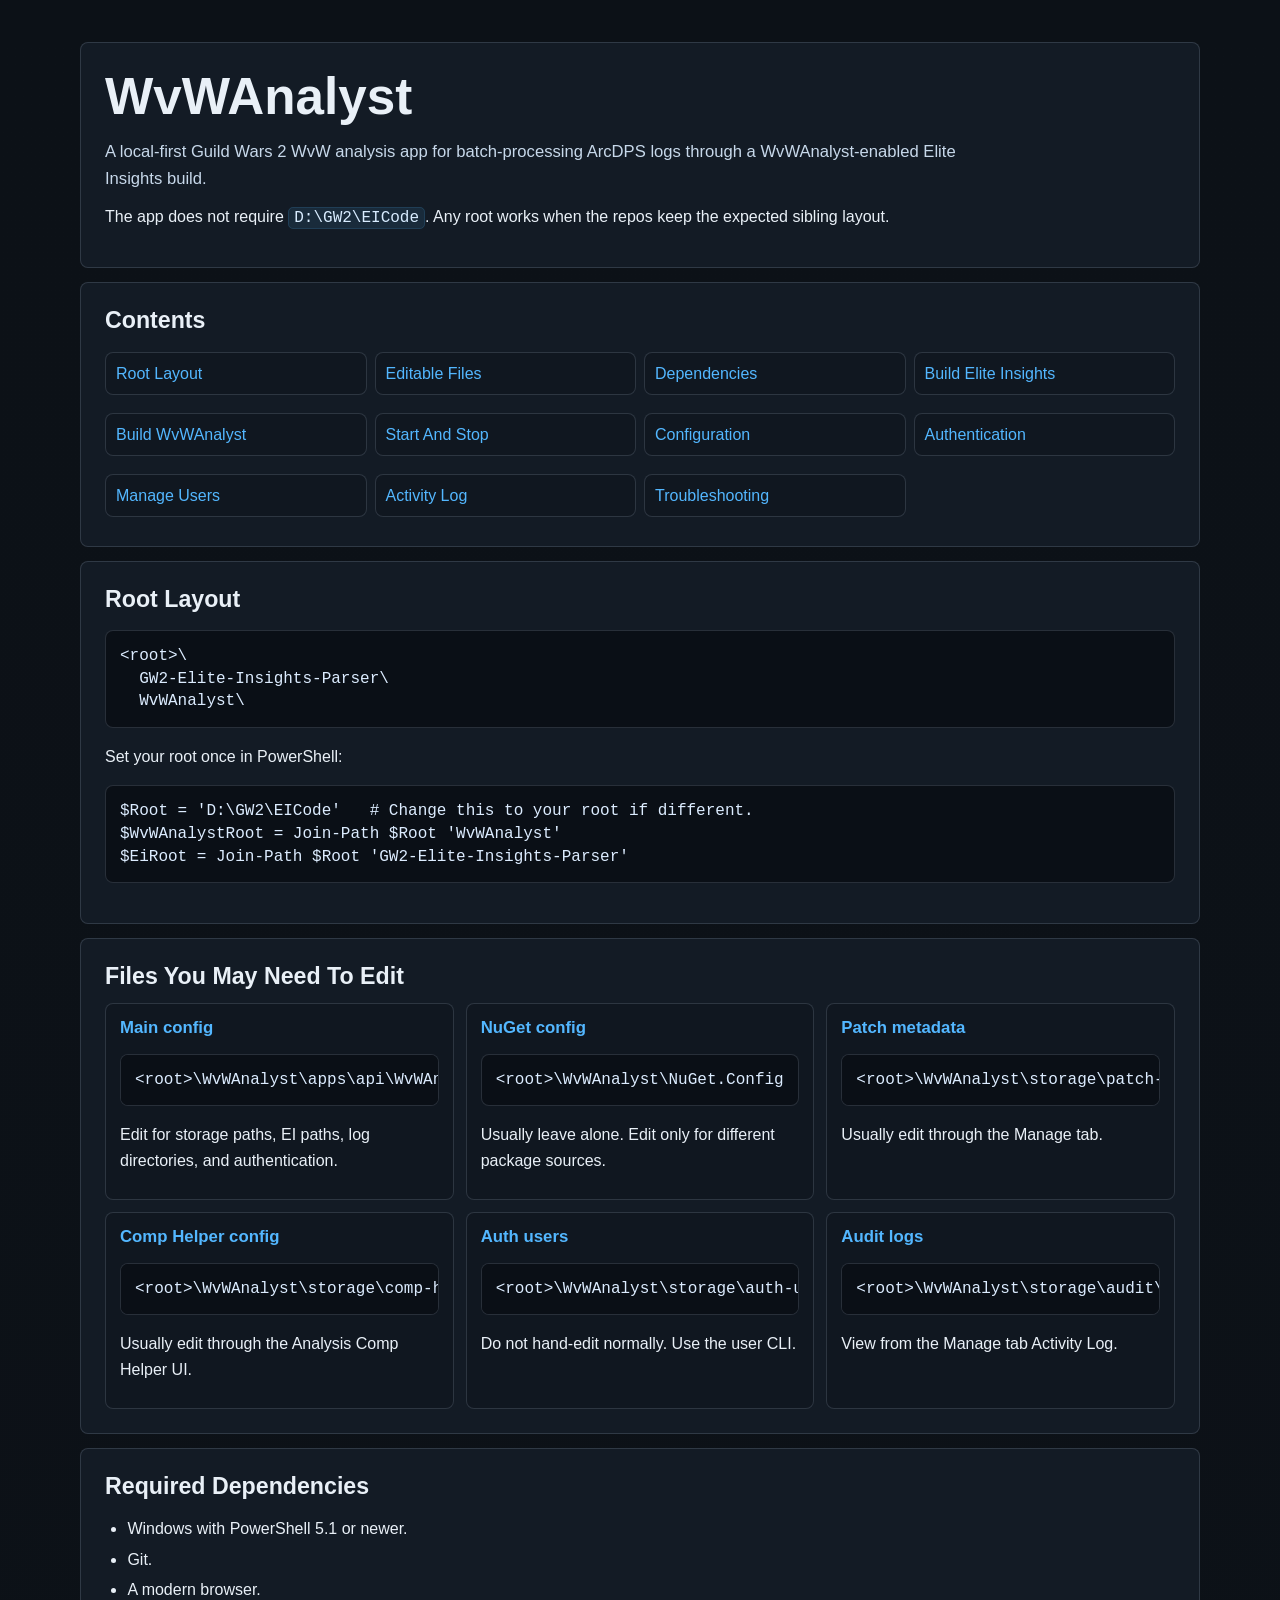
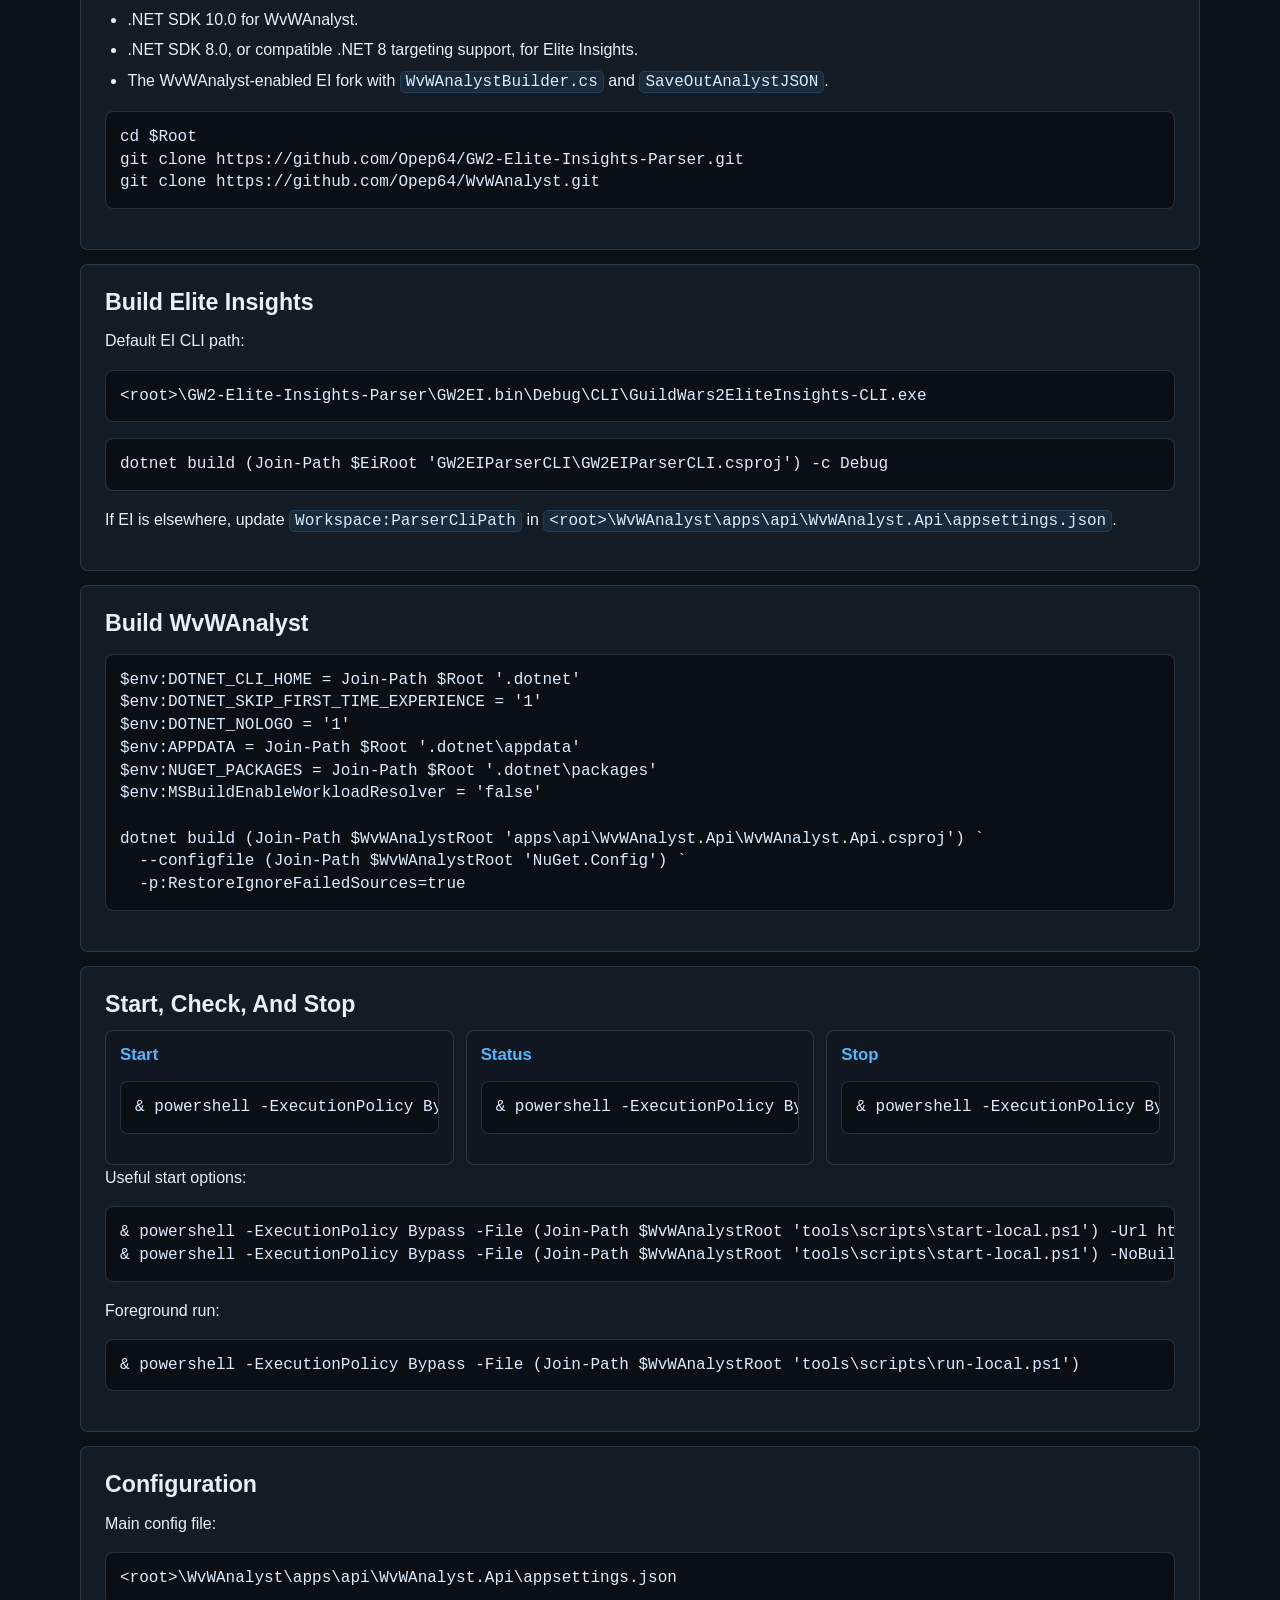
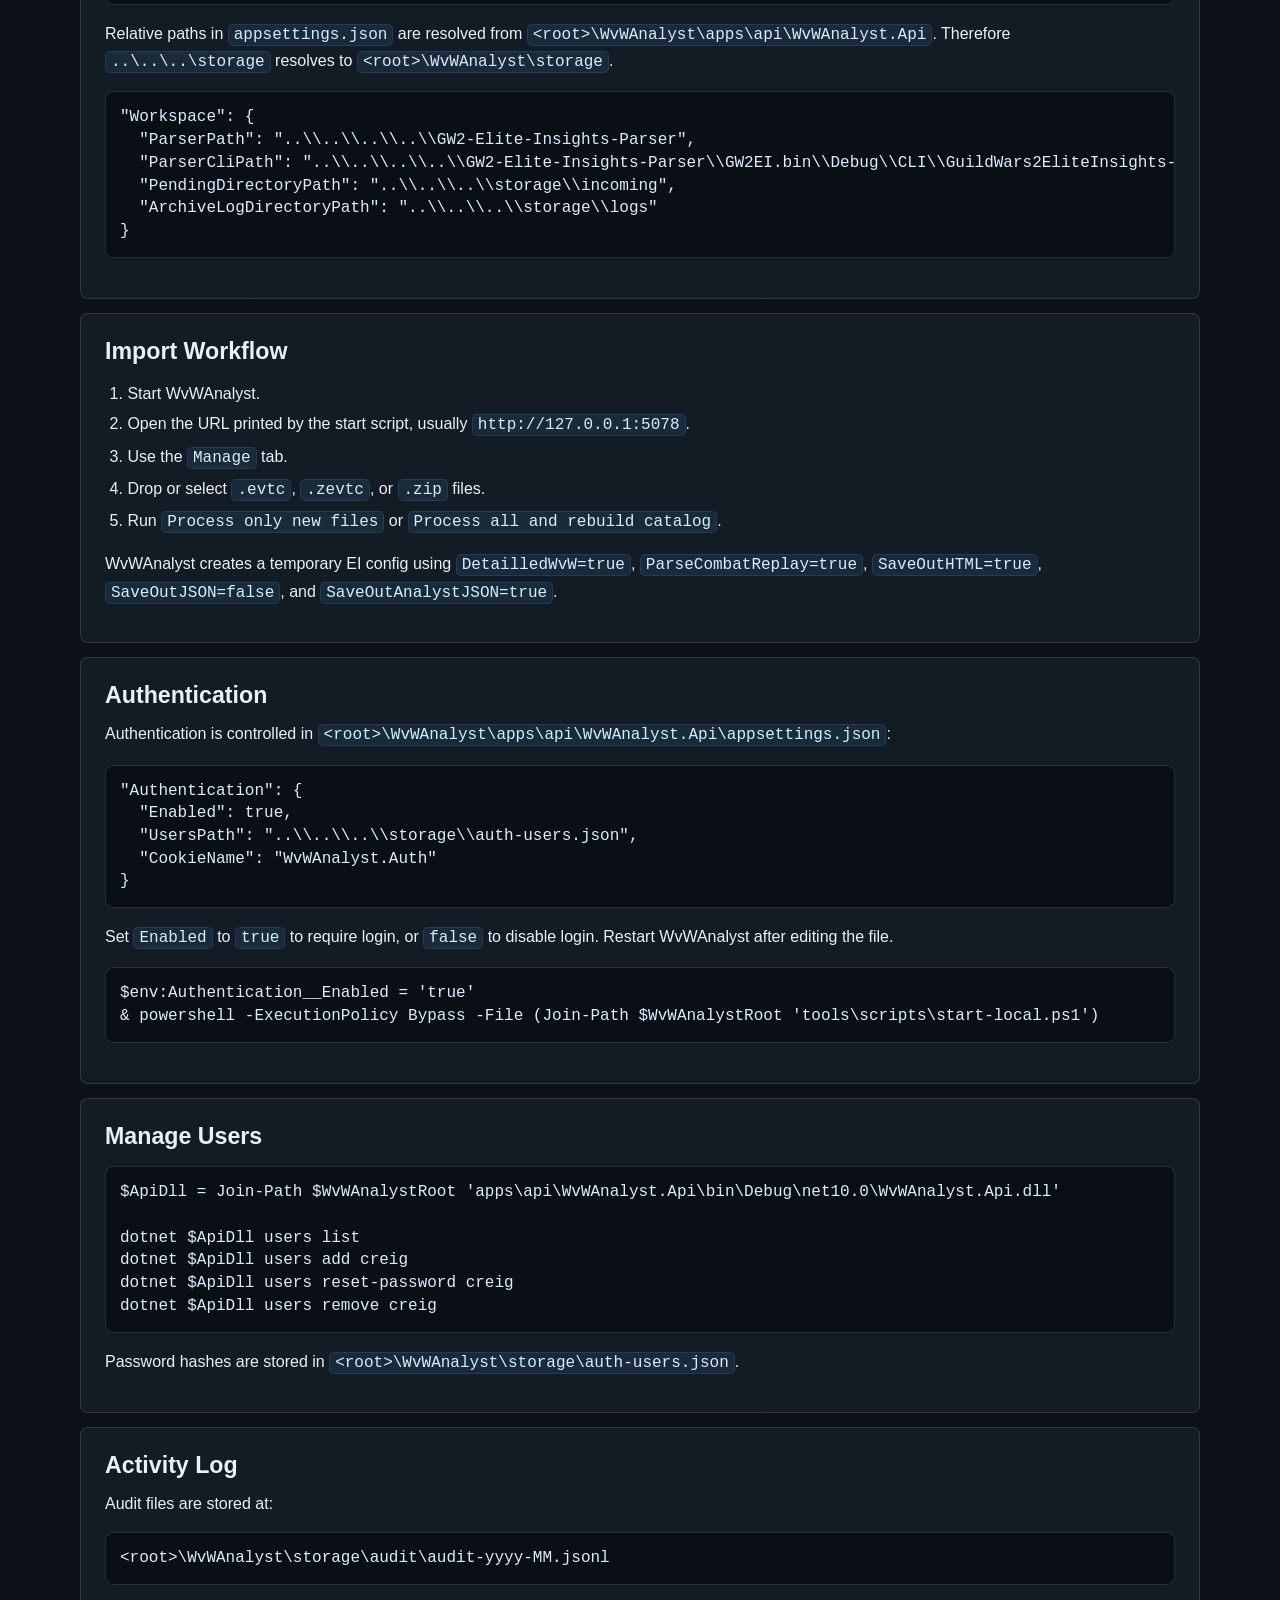
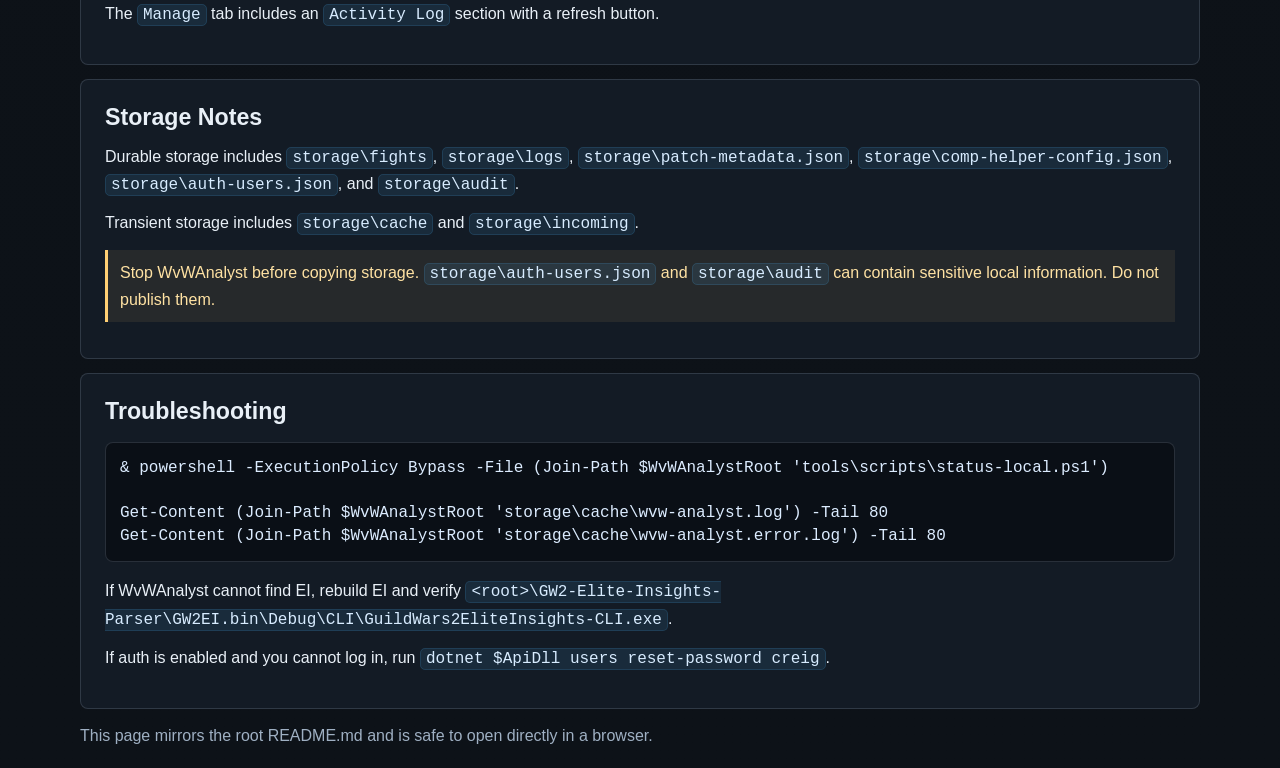
==== README.html @ 34537455 "Add auth, activity log, and setup docs" ====
<!doctype html>
<html lang="en">
<head>
    <meta charset="utf-8">
    <meta name="viewport" content="width=device-width, initial-scale=1">
    <title>WvWAnalyst README</title>
    <style>
        :root {
            color-scheme: dark;
            --bg: #0d1218;
            --panel: #151e29;
            --panel-soft: #101720;
            --ink: #e9f0f7;
            --muted: #9fb0c3;
            --line: rgba(177, 194, 214, 0.18);
            --accent: #53b7ff;
            --warning: #ffcf73;
        }
        * { box-sizing: border-box; }
        body {
            margin: 0;
            background: linear-gradient(180deg, #0c1117 0%, var(--bg) 100%);
            color: var(--ink);
            font-family: "Segoe UI", Arial, sans-serif;
            line-height: 1.58;
        }
        main {
            width: min(100% - 32px, 1120px);
            margin: 0 auto;
            padding: 28px 0 52px;
        }
        header, section {
            border: 1px solid var(--line);
            border-radius: 8px;
            background: rgba(21, 30, 41, 0.82);
            padding: 24px;
            margin: 14px 0;
        }
        h1, h2, h3 { line-height: 1.18; margin: 0 0 12px; }
        h1 { font-size: clamp(2rem, 4vw, 3.4rem); letter-spacing: 0; }
        h2 { font-size: 1.45rem; }
        h3 { font-size: 1.05rem; color: var(--accent); }
        p { margin: 0 0 12px; }
        a { color: var(--accent); }
        ul, ol { padding-left: 1.4rem; }
        li { margin: 5px 0; }
        code, pre { font-family: Consolas, "Cascadia Mono", monospace; }
        code {
            color: #d8ecff;
            background: rgba(83, 183, 255, 0.10);
            border: 1px solid rgba(83, 183, 255, 0.14);
            border-radius: 5px;
            padding: 1px 5px;
        }
        pre {
            overflow: auto;
            border: 1px solid var(--line);
            border-radius: 8px;
            background: #0a0f16;
            padding: 14px;
            color: #dcecff;
            line-height: 1.42;
        }
        pre code { display: block; background: transparent; border: 0; padding: 0; color: inherit; }
        .lead { color: #c7d8ea; font-size: 1.04rem; max-width: 880px; }
        .toc {
            display: grid;
            grid-template-columns: repeat(auto-fit, minmax(220px, 1fr));
            gap: 8px;
            list-style: none;
            padding: 0;
            margin: 0;
        }
        .toc a {
            display: block;
            border: 1px solid var(--line);
            border-radius: 8px;
            background: var(--panel-soft);
            padding: 8px 10px;
            text-decoration: none;
        }
        .grid {
            display: grid;
            grid-template-columns: repeat(auto-fit, minmax(260px, 1fr));
            gap: 12px;
        }
        .card {
            border: 1px solid var(--line);
            border-radius: 8px;
            background: var(--panel-soft);
            padding: 14px;
        }
        .note {
            border-left: 3px solid var(--warning);
            background: rgba(255, 207, 115, 0.08);
            padding: 10px 12px;
            color: #ffe2a3;
        }
        .muted { color: var(--muted); }
    </style>
</head>
<body>
<main>
    <header>
        <h1>WvWAnalyst</h1>
        <p class="lead">A local-first Guild Wars 2 WvW analysis app for batch-processing ArcDPS logs through a WvWAnalyst-enabled Elite Insights build.</p>
        <p>The app does not require <code>D:\GW2\EICode</code>. Any root works when the repos keep the expected sibling layout.</p>
    </header>

    <section>
        <h2>Contents</h2>
        <ul class="toc">
            <li><a href="#layout">Root Layout</a></li>
            <li><a href="#files">Editable Files</a></li>
            <li><a href="#dependencies">Dependencies</a></li>
            <li><a href="#build-ei">Build Elite Insights</a></li>
            <li><a href="#build-app">Build WvWAnalyst</a></li>
            <li><a href="#run">Start And Stop</a></li>
            <li><a href="#config">Configuration</a></li>
            <li><a href="#auth">Authentication</a></li>
            <li><a href="#users">Manage Users</a></li>
            <li><a href="#activity">Activity Log</a></li>
            <li><a href="#troubleshooting">Troubleshooting</a></li>
        </ul>
    </section>

    <section id="layout">
        <h2>Root Layout</h2>
        <pre><code>&lt;root&gt;\
  GW2-Elite-Insights-Parser\
  WvWAnalyst\</code></pre>
        <p>Set your root once in PowerShell:</p>
        <pre><code>$Root = 'D:\GW2\EICode'   # Change this to your root if different.
$WvWAnalystRoot = Join-Path $Root 'WvWAnalyst'
$EiRoot = Join-Path $Root 'GW2-Elite-Insights-Parser'</code></pre>
    </section>

    <section id="files">
        <h2>Files You May Need To Edit</h2>
        <div class="grid">
            <div class="card">
                <h3>Main config</h3>
                <pre><code>&lt;root&gt;\WvWAnalyst\apps\api\WvWAnalyst.Api\appsettings.json</code></pre>
                <p>Edit for storage paths, EI paths, log directories, and authentication.</p>
            </div>
            <div class="card">
                <h3>NuGet config</h3>
                <pre><code>&lt;root&gt;\WvWAnalyst\NuGet.Config</code></pre>
                <p>Usually leave alone. Edit only for different package sources.</p>
            </div>
            <div class="card">
                <h3>Patch metadata</h3>
                <pre><code>&lt;root&gt;\WvWAnalyst\storage\patch-metadata.json</code></pre>
                <p>Usually edit through the Manage tab.</p>
            </div>
            <div class="card">
                <h3>Comp Helper config</h3>
                <pre><code>&lt;root&gt;\WvWAnalyst\storage\comp-helper-config.json</code></pre>
                <p>Usually edit through the Analysis Comp Helper UI.</p>
            </div>
            <div class="card">
                <h3>Auth users</h3>
                <pre><code>&lt;root&gt;\WvWAnalyst\storage\auth-users.json</code></pre>
                <p>Do not hand-edit normally. Use the user CLI.</p>
            </div>
            <div class="card">
                <h3>Audit logs</h3>
                <pre><code>&lt;root&gt;\WvWAnalyst\storage\audit\audit-yyyy-MM.jsonl</code></pre>
                <p>View from the Manage tab Activity Log.</p>
            </div>
        </div>
    </section>

    <section id="dependencies">
        <h2>Required Dependencies</h2>
        <ul>
            <li>Windows with PowerShell 5.1 or newer.</li>
            <li>Git.</li>
            <li>A modern browser.</li>
            <li>.NET SDK 10.0 for WvWAnalyst.</li>
            <li>.NET SDK 8.0, or compatible .NET 8 targeting support, for Elite Insights.</li>
            <li>The WvWAnalyst-enabled EI fork with <code>WvWAnalystBuilder.cs</code> and <code>SaveOutAnalystJSON</code>.</li>
        </ul>
        <pre><code>cd $Root
git clone https://github.com/Opep64/GW2-Elite-Insights-Parser.git
git clone https://github.com/Opep64/WvWAnalyst.git</code></pre>
    </section>

    <section id="build-ei">
        <h2>Build Elite Insights</h2>
        <p>Default EI CLI path:</p>
        <pre><code>&lt;root&gt;\GW2-Elite-Insights-Parser\GW2EI.bin\Debug\CLI\GuildWars2EliteInsights-CLI.exe</code></pre>
        <pre><code>dotnet build (Join-Path $EiRoot 'GW2EIParserCLI\GW2EIParserCLI.csproj') -c Debug</code></pre>
        <p>If EI is elsewhere, update <code>Workspace:ParserCliPath</code> in <code>&lt;root&gt;\WvWAnalyst\apps\api\WvWAnalyst.Api\appsettings.json</code>.</p>
    </section>

    <section id="build-app">
        <h2>Build WvWAnalyst</h2>
        <pre><code>$env:DOTNET_CLI_HOME = Join-Path $Root '.dotnet'
$env:DOTNET_SKIP_FIRST_TIME_EXPERIENCE = '1'
$env:DOTNET_NOLOGO = '1'
$env:APPDATA = Join-Path $Root '.dotnet\appdata'
$env:NUGET_PACKAGES = Join-Path $Root '.dotnet\packages'
$env:MSBuildEnableWorkloadResolver = 'false'

dotnet build (Join-Path $WvWAnalystRoot 'apps\api\WvWAnalyst.Api\WvWAnalyst.Api.csproj') `
  --configfile (Join-Path $WvWAnalystRoot 'NuGet.Config') `
  -p:RestoreIgnoreFailedSources=true</code></pre>
    </section>

    <section id="run">
        <h2>Start, Check, And Stop</h2>
        <div class="grid">
            <div class="card">
                <h3>Start</h3>
                <pre><code>&amp; powershell -ExecutionPolicy Bypass -File (Join-Path $WvWAnalystRoot 'tools\scripts\start-local.ps1')</code></pre>
            </div>
            <div class="card">
                <h3>Status</h3>
                <pre><code>&amp; powershell -ExecutionPolicy Bypass -File (Join-Path $WvWAnalystRoot 'tools\scripts\status-local.ps1')</code></pre>
            </div>
            <div class="card">
                <h3>Stop</h3>
                <pre><code>&amp; powershell -ExecutionPolicy Bypass -File (Join-Path $WvWAnalystRoot 'tools\scripts\stop-local.ps1')</code></pre>
            </div>
        </div>
        <p>Useful start options:</p>
        <pre><code>&amp; powershell -ExecutionPolicy Bypass -File (Join-Path $WvWAnalystRoot 'tools\scripts\start-local.ps1') -Url http://127.0.0.1:5078
&amp; powershell -ExecutionPolicy Bypass -File (Join-Path $WvWAnalystRoot 'tools\scripts\start-local.ps1') -NoBuild</code></pre>
        <p>Foreground run:</p>
        <pre><code>&amp; powershell -ExecutionPolicy Bypass -File (Join-Path $WvWAnalystRoot 'tools\scripts\run-local.ps1')</code></pre>
    </section>

    <section id="config">
        <h2>Configuration</h2>
        <p>Main config file:</p>
        <pre><code>&lt;root&gt;\WvWAnalyst\apps\api\WvWAnalyst.Api\appsettings.json</code></pre>
        <p>Relative paths in <code>appsettings.json</code> are resolved from <code>&lt;root&gt;\WvWAnalyst\apps\api\WvWAnalyst.Api</code>. Therefore <code>..\..\..\storage</code> resolves to <code>&lt;root&gt;\WvWAnalyst\storage</code>.</p>
        <pre><code>"Workspace": {
  "ParserPath": "..\\..\\..\\..\\GW2-Elite-Insights-Parser",
  "ParserCliPath": "..\\..\\..\\..\\GW2-Elite-Insights-Parser\\GW2EI.bin\\Debug\\CLI\\GuildWars2EliteInsights-CLI.exe",
  "PendingDirectoryPath": "..\\..\\..\\storage\\incoming",
  "ArchiveLogDirectoryPath": "..\\..\\..\\storage\\logs"
}</code></pre>
    </section>

    <section>
        <h2>Import Workflow</h2>
        <ol>
            <li>Start WvWAnalyst.</li>
            <li>Open the URL printed by the start script, usually <code>http://127.0.0.1:5078</code>.</li>
            <li>Use the <code>Manage</code> tab.</li>
            <li>Drop or select <code>.evtc</code>, <code>.zevtc</code>, or <code>.zip</code> files.</li>
            <li>Run <code>Process only new files</code> or <code>Process all and rebuild catalog</code>.</li>
        </ol>
        <p>WvWAnalyst creates a temporary EI config using <code>DetailledWvW=true</code>, <code>ParseCombatReplay=true</code>, <code>SaveOutHTML=true</code>, <code>SaveOutJSON=false</code>, and <code>SaveOutAnalystJSON=true</code>.</p>
    </section>

    <section id="auth">
        <h2>Authentication</h2>
        <p>Authentication is controlled in <code>&lt;root&gt;\WvWAnalyst\apps\api\WvWAnalyst.Api\appsettings.json</code>:</p>
        <pre><code>"Authentication": {
  "Enabled": true,
  "UsersPath": "..\\..\\..\\storage\\auth-users.json",
  "CookieName": "WvWAnalyst.Auth"
}</code></pre>
        <p>Set <code>Enabled</code> to <code>true</code> to require login, or <code>false</code> to disable login. Restart WvWAnalyst after editing the file.</p>
        <pre><code>$env:Authentication__Enabled = 'true'
&amp; powershell -ExecutionPolicy Bypass -File (Join-Path $WvWAnalystRoot 'tools\scripts\start-local.ps1')</code></pre>
    </section>

    <section id="users">
        <h2>Manage Users</h2>
        <pre><code>$ApiDll = Join-Path $WvWAnalystRoot 'apps\api\WvWAnalyst.Api\bin\Debug\net10.0\WvWAnalyst.Api.dll'

dotnet $ApiDll users list
dotnet $ApiDll users add creig
dotnet $ApiDll users reset-password creig
dotnet $ApiDll users remove creig</code></pre>
        <p>Password hashes are stored in <code>&lt;root&gt;\WvWAnalyst\storage\auth-users.json</code>.</p>
    </section>

    <section id="activity">
        <h2>Activity Log</h2>
        <p>Audit files are stored at:</p>
        <pre><code>&lt;root&gt;\WvWAnalyst\storage\audit\audit-yyyy-MM.jsonl</code></pre>
        <p>The <code>Manage</code> tab includes an <code>Activity Log</code> section with a refresh button.</p>
    </section>

    <section>
        <h2>Storage Notes</h2>
        <p>Durable storage includes <code>storage\fights</code>, <code>storage\logs</code>, <code>storage\patch-metadata.json</code>, <code>storage\comp-helper-config.json</code>, <code>storage\auth-users.json</code>, and <code>storage\audit</code>.</p>
        <p>Transient storage includes <code>storage\cache</code> and <code>storage\incoming</code>.</p>
        <p class="note">Stop WvWAnalyst before copying storage. <code>storage\auth-users.json</code> and <code>storage\audit</code> can contain sensitive local information. Do not publish them.</p>
    </section>

    <section id="troubleshooting">
        <h2>Troubleshooting</h2>
        <pre><code>&amp; powershell -ExecutionPolicy Bypass -File (Join-Path $WvWAnalystRoot 'tools\scripts\status-local.ps1')

Get-Content (Join-Path $WvWAnalystRoot 'storage\cache\wvw-analyst.log') -Tail 80
Get-Content (Join-Path $WvWAnalystRoot 'storage\cache\wvw-analyst.error.log') -Tail 80</code></pre>
        <p>If WvWAnalyst cannot find EI, rebuild EI and verify <code>&lt;root&gt;\GW2-Elite-Insights-Parser\GW2EI.bin\Debug\CLI\GuildWars2EliteInsights-CLI.exe</code>.</p>
        <p>If auth is enabled and you cannot log in, run <code>dotnet $ApiDll users reset-password creig</code>.</p>
    </section>

    <p class="muted">This page mirrors the root README.md and is safe to open directly in a browser.</p>
</main>
</body>
</html>
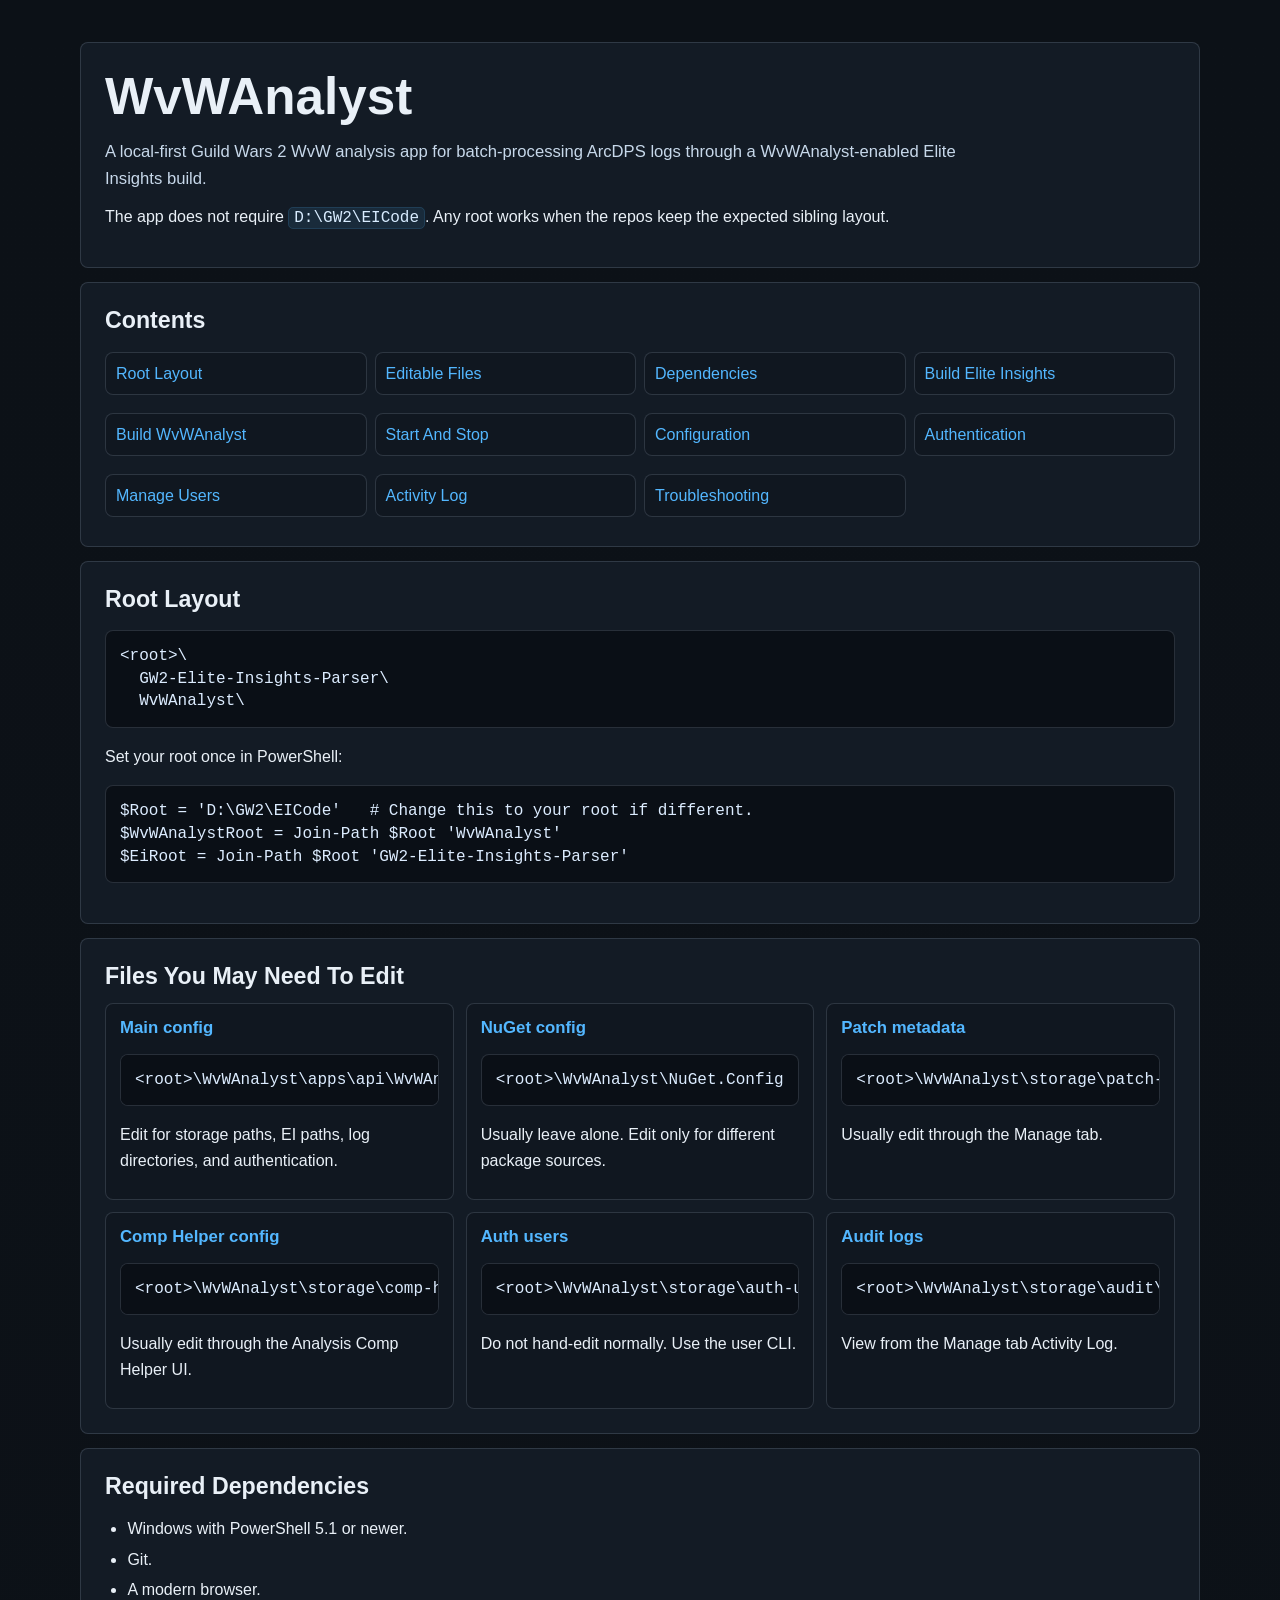
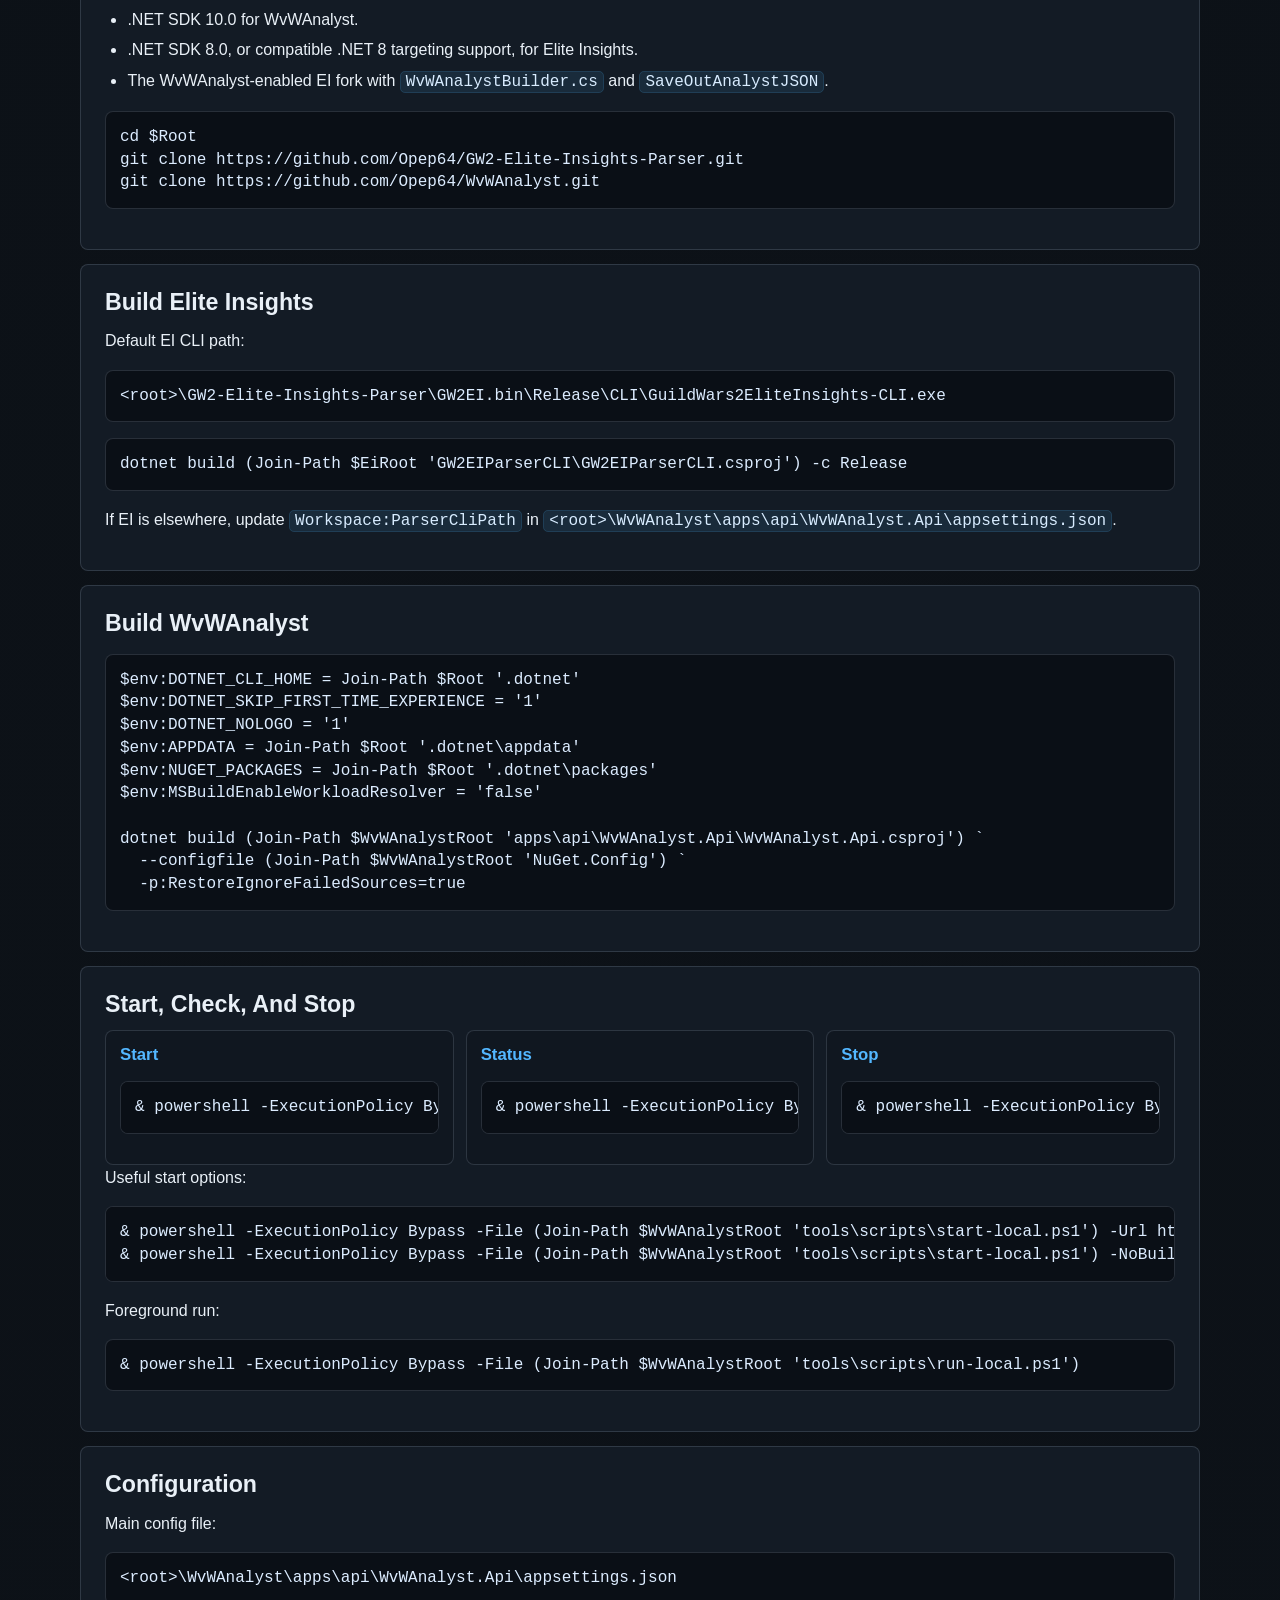
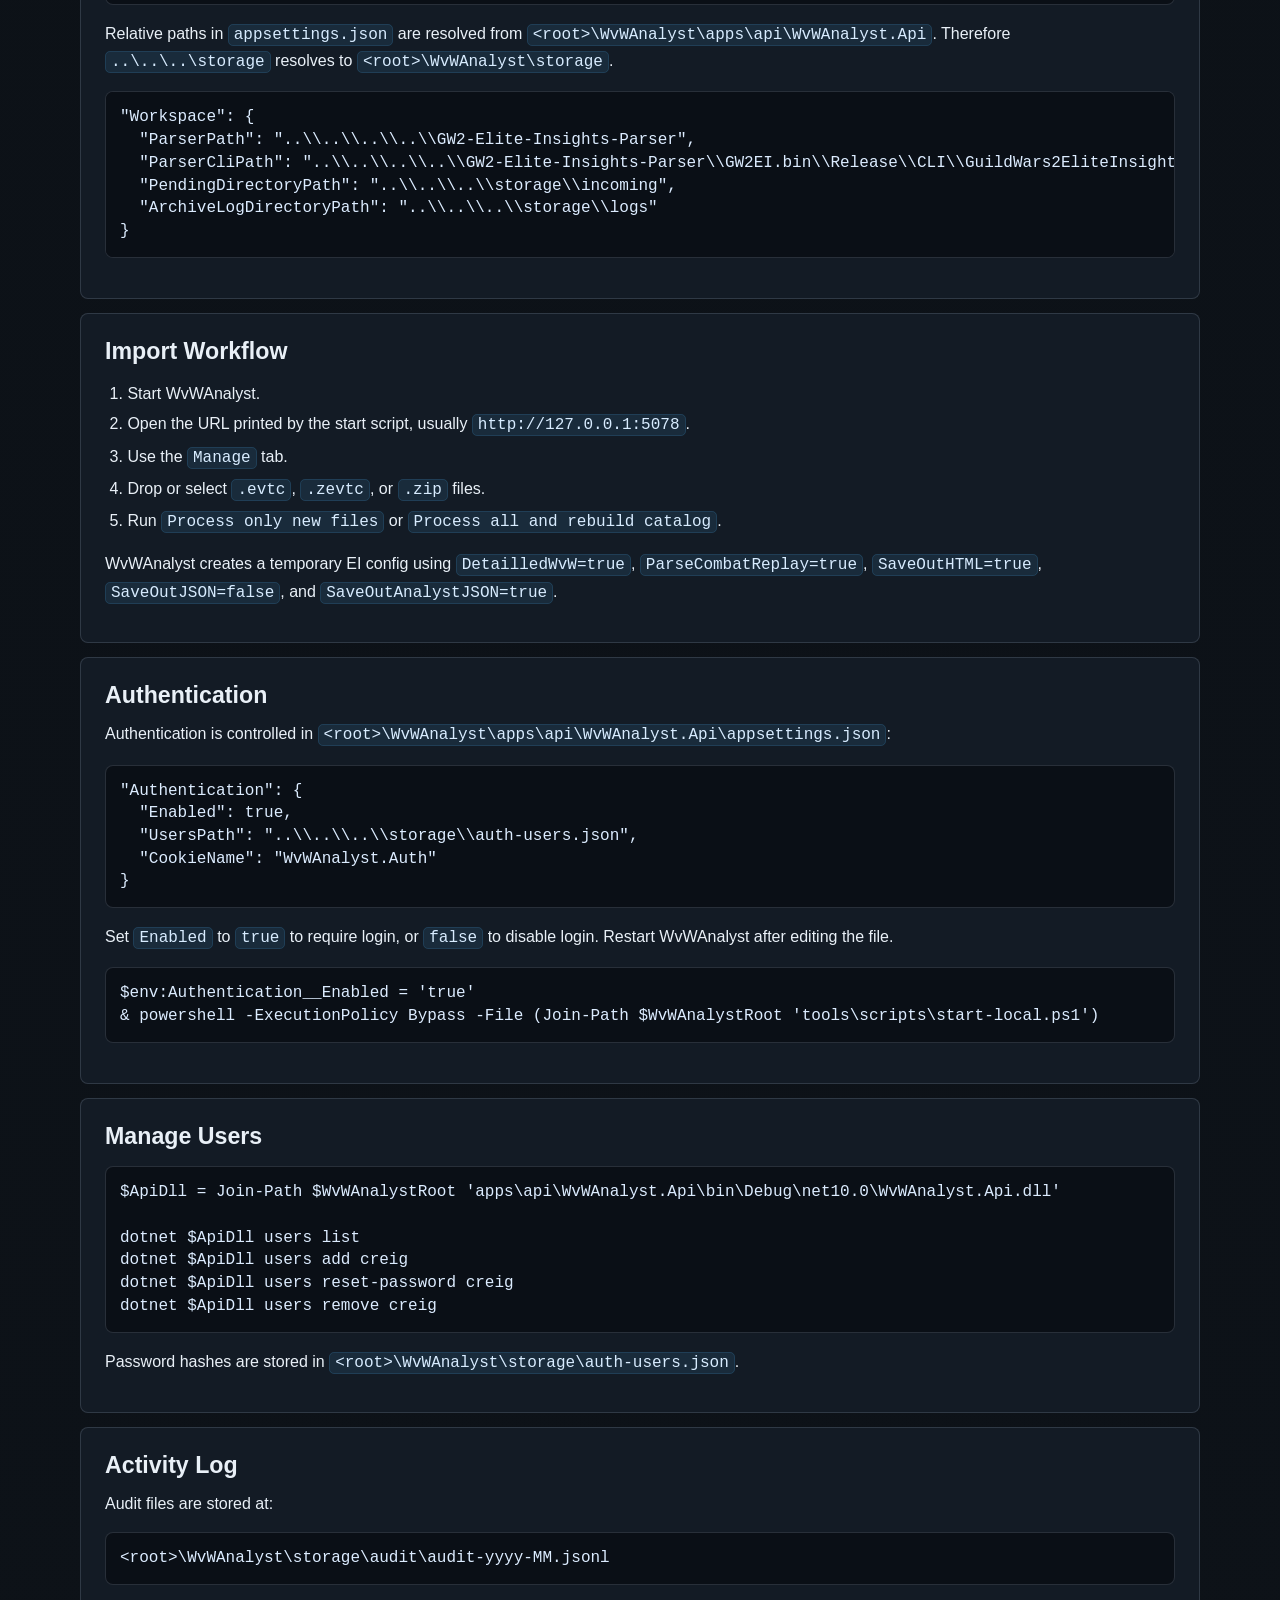
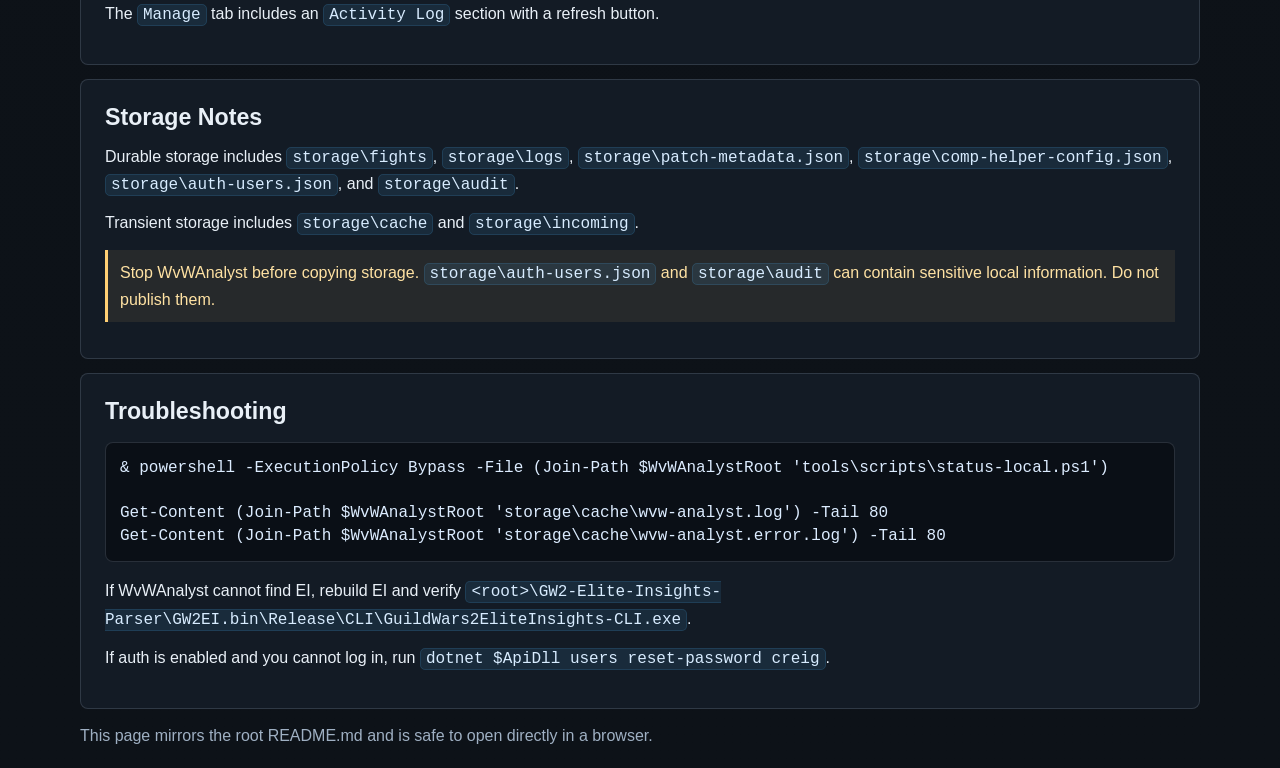
==== commit 22993780: "Use Release Elite Insights parser by default" ====
--- a/README.html
+++ b/README.html
@@ -189,8 +189,8 @@
     <section id="build-ei">
         <h2>Build Elite Insights</h2>
         <p>Default EI CLI path:</p>
-        <pre><code>&lt;root&gt;\GW2-Elite-Insights-Parser\GW2EI.bin\Debug\CLI\GuildWars2EliteInsights-CLI.exe</code></pre>
-        <pre><code>dotnet build (Join-Path $EiRoot 'GW2EIParserCLI\GW2EIParserCLI.csproj') -c Debug</code></pre>
+        <pre><code>&lt;root&gt;\GW2-Elite-Insights-Parser\GW2EI.bin\Release\CLI\GuildWars2EliteInsights-CLI.exe</code></pre>
+        <pre><code>dotnet build (Join-Path $EiRoot 'GW2EIParserCLI\GW2EIParserCLI.csproj') -c Release</code></pre>
         <p>If EI is elsewhere, update <code>Workspace:ParserCliPath</code> in <code>&lt;root&gt;\WvWAnalyst\apps\api\WvWAnalyst.Api\appsettings.json</code>.</p>
     </section>
 
@@ -238,7 +238,7 @@
         <p>Relative paths in <code>appsettings.json</code> are resolved from <code>&lt;root&gt;\WvWAnalyst\apps\api\WvWAnalyst.Api</code>. Therefore <code>..\..\..\storage</code> resolves to <code>&lt;root&gt;\WvWAnalyst\storage</code>.</p>
         <pre><code>"Workspace": {
   "ParserPath": "..\\..\\..\\..\\GW2-Elite-Insights-Parser",
-  "ParserCliPath": "..\\..\\..\\..\\GW2-Elite-Insights-Parser\\GW2EI.bin\\Debug\\CLI\\GuildWars2EliteInsights-CLI.exe",
+  "ParserCliPath": "..\\..\\..\\..\\GW2-Elite-Insights-Parser\\GW2EI.bin\\Release\\CLI\\GuildWars2EliteInsights-CLI.exe",
   "PendingDirectoryPath": "..\\..\\..\\storage\\incoming",
   "ArchiveLogDirectoryPath": "..\\..\\..\\storage\\logs"
 }</code></pre>
@@ -300,7 +300,7 @@
 
 Get-Content (Join-Path $WvWAnalystRoot 'storage\cache\wvw-analyst.log') -Tail 80
 Get-Content (Join-Path $WvWAnalystRoot 'storage\cache\wvw-analyst.error.log') -Tail 80</code></pre>
-        <p>If WvWAnalyst cannot find EI, rebuild EI and verify <code>&lt;root&gt;\GW2-Elite-Insights-Parser\GW2EI.bin\Debug\CLI\GuildWars2EliteInsights-CLI.exe</code>.</p>
+        <p>If WvWAnalyst cannot find EI, rebuild EI and verify <code>&lt;root&gt;\GW2-Elite-Insights-Parser\GW2EI.bin\Release\CLI\GuildWars2EliteInsights-CLI.exe</code>.</p>
         <p>If auth is enabled and you cannot log in, run <code>dotnet $ApiDll users reset-password creig</code>.</p>
     </section>
 
